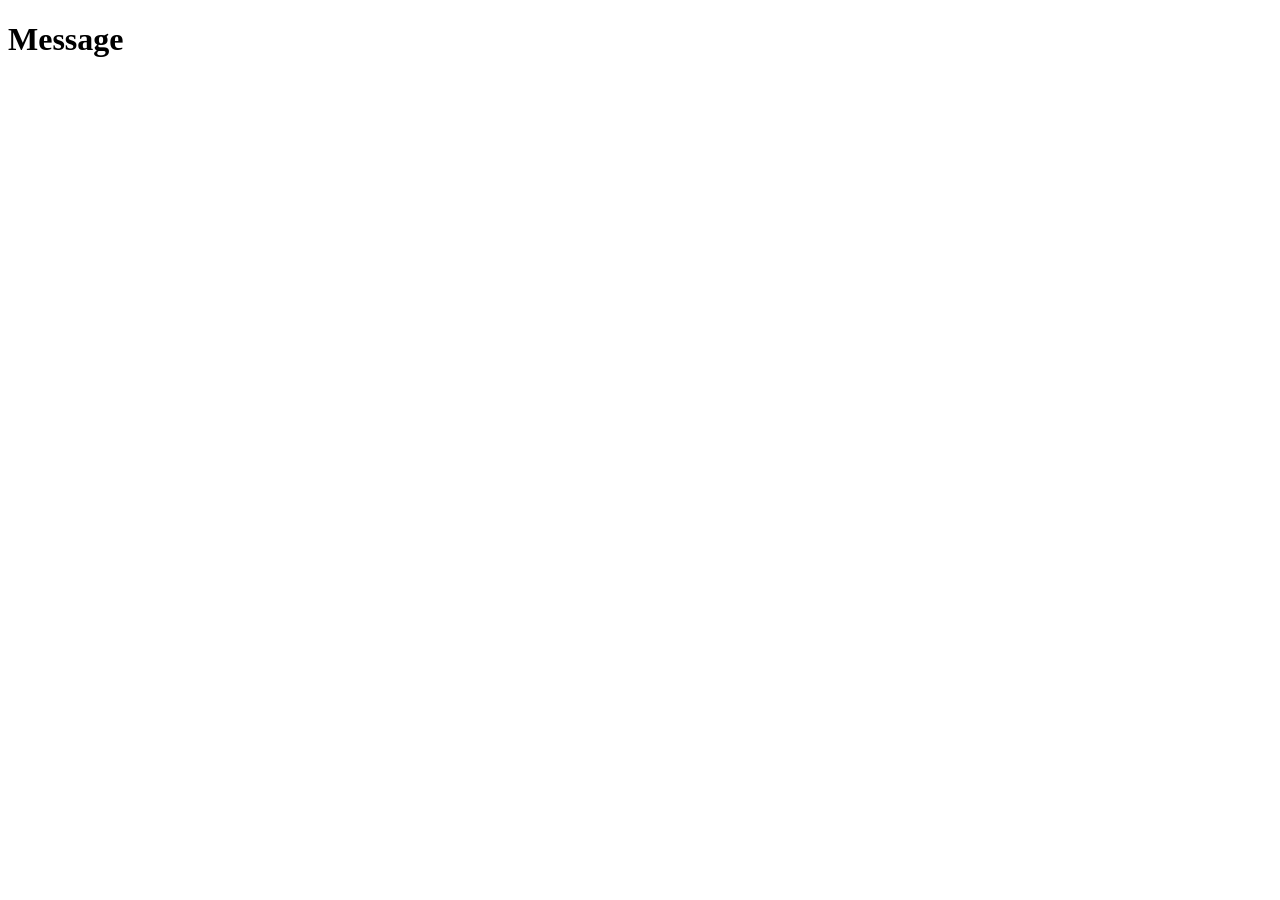
==== html/message.html @ 303171b5 "Initial Commint" ====
<!DOCTYPE html>
<html lang="en">
<head>
    <meta charset="UTF-8">
    <meta name="viewport" content="width=device-width, initial-scale=1.0">
    <title>Message</title>
</head>
<body>
    <h1>Message</h1>
</body>
</html>
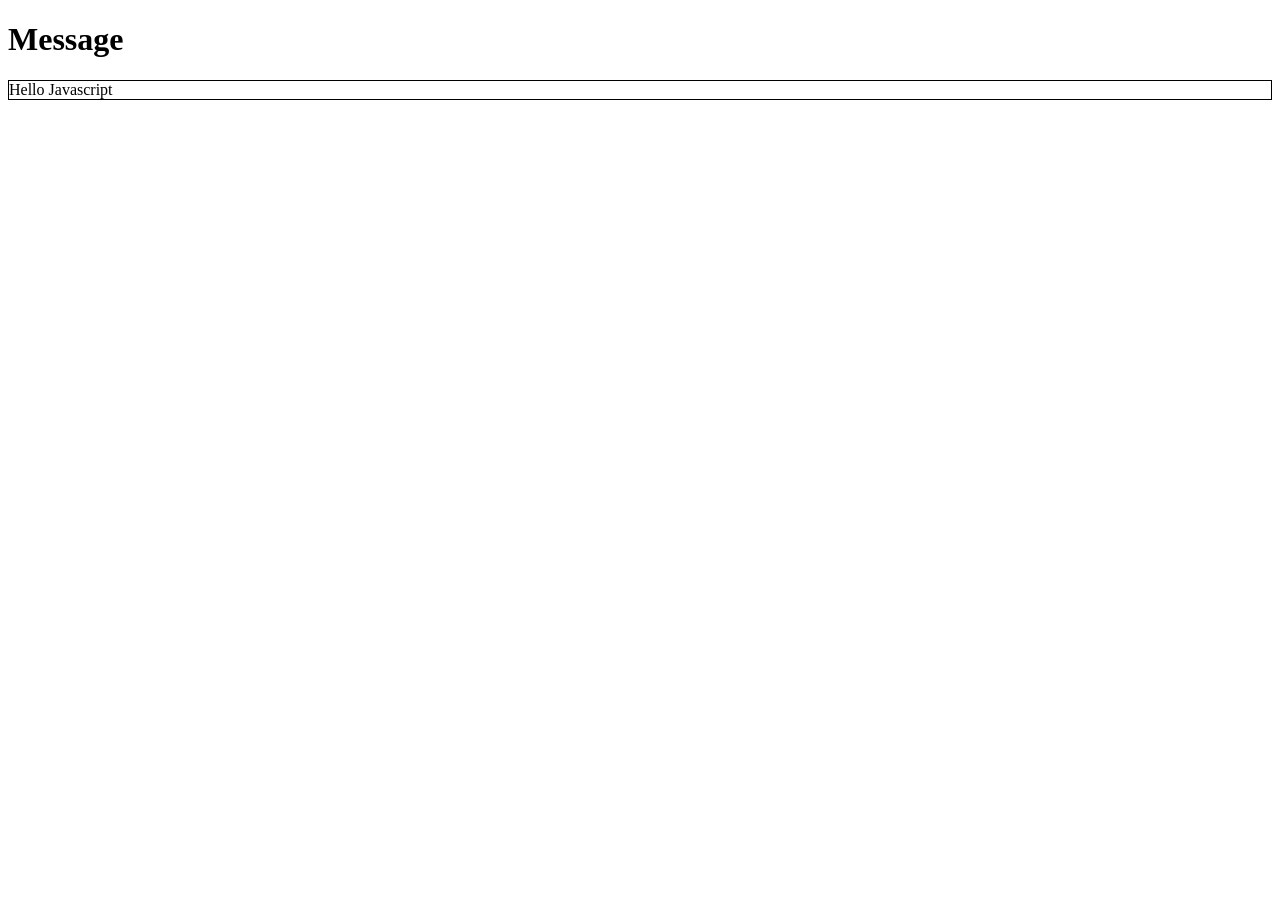
==== commit 12aa7082: "Preparing repos" ====
--- a/html/message.html
+++ b/html/message.html
@@ -4,8 +4,11 @@
     <meta charset="UTF-8">
     <meta name="viewport" content="width=device-width, initial-scale=1.0">
     <title>Message</title>
+    <link rel="stylesheet" href="/styles/message.css">
 </head>
 <body>
     <h1>Message</h1>
+    <p id="demo"></p>
+    <script src="/scripts/message.js"></script>
 </body>
 </html>
--- a/styles/message.css
+++ b/styles/message.css
@@ -0,0 +1,3 @@
+#demo {
+    border: 1px solid;
+}
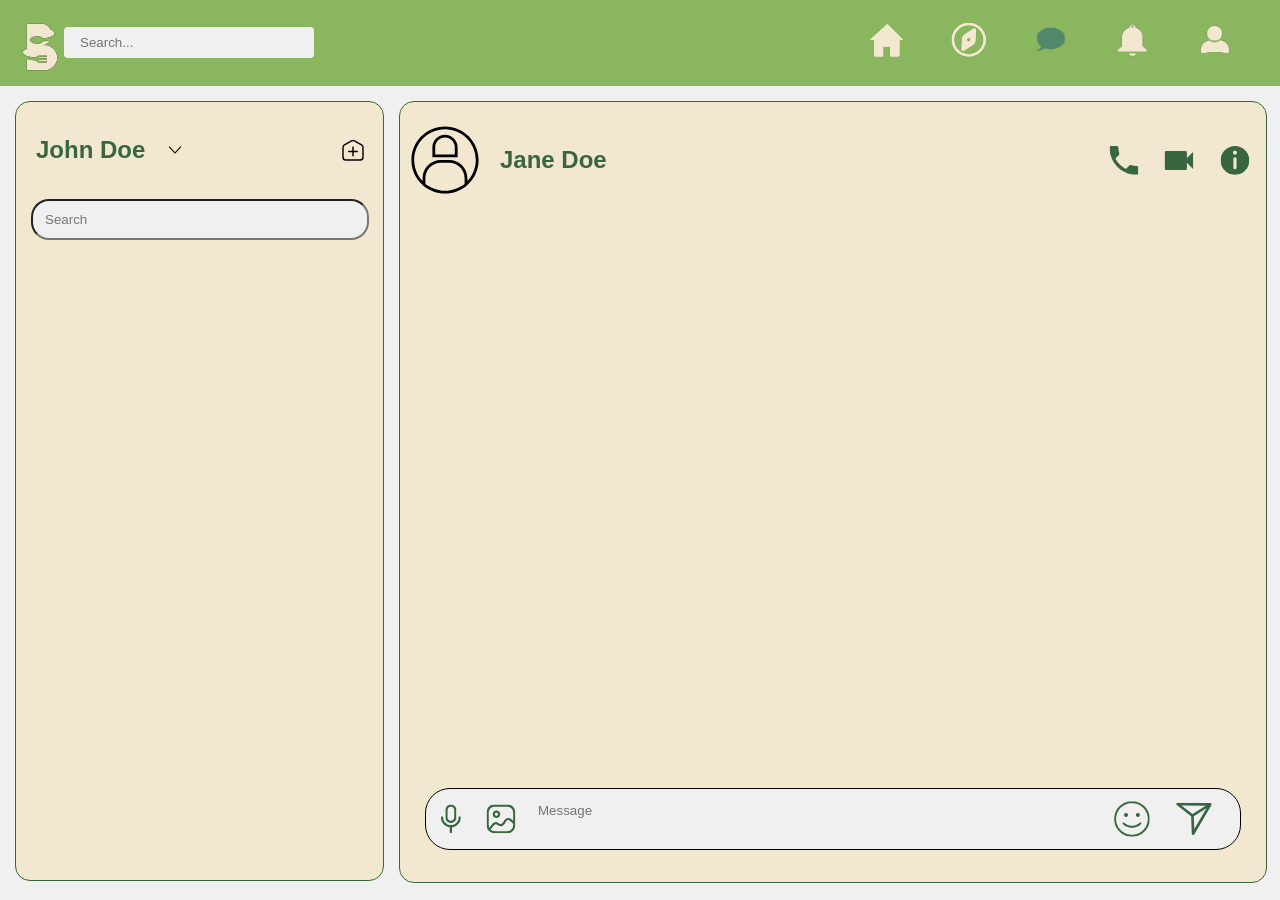
==== commit 313e2b17: "Designed Message page" ====
--- a/html/message.html
+++ b/html/message.html
@@ -7,8 +7,97 @@
     <link rel="stylesheet" href="/styles/message.css">
 </head>
 <body>
-    <h1>Message</h1>
-    <p id="demo"></p>
+    <nav class="navbar">
+        <div class="nav-left">
+          <div class="logo">
+            <img src="/assests/logo icon.svg" alt="BiteShareLogo" width="70" />
+          </div>
+          <input type="search" placeholder="Search..." class="search-input" />
+        </div>
+        <div class="nav-right">
+          <a href="#" class="nav-icon home-icon "
+            ><img src="/assests/home icon.svg" alt="home" width="50"
+          /></a>
+          <a href="#" class="nav-icon compass-icon"
+            ><img src="/assests/discover icon.svg" alt="discover" width="50"
+          /></a>
+          <a href="#" class="nav-icon messages-icon active"
+            ><img src="/assests/message icon.svg" alt="message" width="50"
+          /></a>
+          <a href="#" class="nav-icon notifications-icon"
+            ><img src="/assests/notification icon.svg" alt="notification" width="50"
+          /></a>
+          <a href="#" class="nav-icon profile-icon"
+            ><img src="/assests/profile icon.svg" alt="profile" width="50"
+          /></a>
+        </div>
+      </nav>
+
+      <div class="row">
+        <div class="left-sidebar">
+            <div class="left-container">
+                <div class="left-top-row">
+                    <div class="left-top-container">
+                        <!-- User's Profile display -->
+                         <h2>John Doe</h2>
+                         <img src="/assests/Down arrow.svg" alt="downArrow" width="20px">
+                    </div>
+                    <div class="create-new-msg">
+                        <!-- Create new message icon -->
+                         <img src="/assests/New Message.svg" alt="New Message" width="30px">
+                    </div>
+                </div>
+                <div class="search-container">
+                    <!-- Search contacts input -->
+                     <input type="text" id="seachInbox" placeholder="Search">
+                </div>
+                <div class="contacts-container">
+                    <!-- Inbox -->
+                     <!-- <h2>No contacts</h2> -->
+                </div>
+            </div>
+        </div>
+        <div class="main-container">
+            <div class="right-container">
+                <div class="right-top-row">
+                    <div class="receiver-container">
+                        <!-- Receiver's profile display -->
+                         <img src="/assests/female profile.svg" alt="Picture" width="70px">
+                         <h2>Jane Doe</h2>
+                    </div>
+                    <div class="audio-video-container">
+                        <!-- Audio call and Video Call -->
+                         <img src="/assests/call icon.svg" alt="call">
+                         <img src="/assests/video call icon.svg" alt="videoCall">
+                         <img src="/assests/information icon.svg" alt="information">
+                    </div>
+                </div>
+                <div class="messages-container">
+                    <!-- The messages will display here -->
+
+                </div>
+                <div class="right-bottom-container">
+                  <div class="right-bottom-row">
+                    <div class="leftPart-recording">
+                      <!-- recording icon -->
+                       <img src="/assests/mic icon.svg" alt="Mic">
+                       <img src="/assests/image icon.svg" alt="img">
+                  </div>
+                  <div class="write-message-container">
+                      <!-- input write messages -->
+                       <input type="text" id="message" placeholder="Message">
+                  </div>
+                  <div class="rightPart-emoji-sendIcon">
+                      <!-- Display emoji and send button -->
+                       <img src="/assests/emoji icon.svg" alt="emoji">
+                       <img src="/assests/sent icon.svg" alt="send">
+                  </div>
+                  </div>
+                </div>
+            </div>
+        </div>
+      </div>
+
     <script src="/scripts/message.js"></script>
 </body>
 </html>
--- a/styles/message.css
+++ b/styles/message.css
@@ -1,3 +1,228 @@
-#demo {
-    border: 1px solid;
-}+.sample {
+  color: #386641;
+  color: #6a994e;
+  color: #a7c957;
+  color: #f2e8cf;
+  color: #bc4749;
+}
+
+body {
+  font-family: Arial, Helvetica, sans-serif;
+  background-color: #f0f0f0;
+  margin: 0;
+}
+/* Navigation bar */
+.navbar {
+  background-color: #8ab660;
+  padding: 0.8rem 2rem;
+  display: flex;
+  justify-content: space-between;
+  align-items: center;
+  position: sticky;
+  top: 0;
+  z-index: 100;
+  height: 60px;
+}
+
+.nav-left {
+  display: flex;
+  align-items: center;
+  gap: 1rem;
+}
+
+.logo {
+  position: fixed;
+  top: 13px;
+  left: 5px;
+  z-index: 1000;
+}
+
+.search-input {
+  padding: 0.5rem 1rem;
+  border: none;
+  margin-left: 2rem;
+  border-radius: 4px;
+  background-color: #f0f0f0;
+  width: 250px;
+  outline: none;
+}
+.search-input:focus{
+  border: none;
+}
+
+.nav-right {
+  display: flex;
+  gap: 1rem;
+  align-items: center;
+}
+
+.nav-icon {
+  text-decoration: none;
+  font-size: 1.5rem;
+  padding: 0.5rem;
+  border-radius: 50%;
+  transition: color 0.3s ease;
+}
+
+.nav-icon:hover img {
+  filter: invert(20%) sepia(30%) saturate(270%) hue-rotate(94deg)
+    brightness(60%) contrast(93%);
+}
+
+.nav-icon img {
+  transition: filter 0.3s ease;
+}
+
+.nav-icon.active img {
+  filter: invert(20%) sepia(30%) saturate(270%) hue-rotate(94deg)
+    brightness(60%) contrast(93%);
+}
+/* message content */
+.row{
+    display: flex;
+    height: 100%;
+}
+/* Left Part Container */
+.left-sidebar{
+    height: 100%;
+    width: 30%;
+}
+.left-container {
+    margin: 15px 0px 15px 15px;
+    border: 1px solid #386641;
+    border-radius: 15px;
+    width: calc(100%-30px);
+    height: calc(100vh - 120px);
+    box-sizing: border-box;
+    background-color: #f2e8cf;
+}
+.left-top-row {
+    /* border: 1px solid #386641; */
+    margin: 5px;
+    height: 10%;
+    display: flex;
+    justify-content: space-between;
+    padding: 5px;
+}
+.left-top-container{
+    display: flex;
+    justify-content: center;
+    align-items: center;
+}
+.left-top-container h2,
+.left-top-container img{
+  padding: 0px 10px;
+  color: #386641;
+}
+.create-new-msg {
+    display: flex; 
+    justify-content: center; 
+    align-items: center;
+    padding: 5px;
+    color: #386641;
+}
+.seach-container{
+  width: 100%;
+}
+#searchInbox{
+  border: none;
+}
+input[type=text]::placeholder {
+  padding: 10px;
+  margin-left: 15px;
+}
+input[type=text]{
+  background-color: #f0f0f0;
+  width: 90%; 
+  border-radius: 18px; 
+  height: 35px; 
+  margin-left: 15px;
+  outline: none;
+}
+.contacts-container{
+  /* border: 1px solid; */
+  height: 79%;
+  text-align: center;
+}
+
+
+/* Right Part Container */
+.main-container{
+    height: 100%;
+    width: 70%;
+}
+.right-container {
+    margin: 15px;
+    border: 1px solid #386641;
+    border-radius: 15px;
+    width: calc(100% - 30px);
+    height: calc(100vh - 120px);
+    background-color: #f2e8cf;
+}
+.right-top-row{
+  /* border: 1px solid; */
+  height: 15%;
+  display: flex;
+  justify-content: space-between;
+}
+.receiver-container {
+  display: flex;
+  justify-content: center;
+  align-items: center;
+}
+.receiver-container h2,
+.receiver-container img {
+  padding: 0px 10px;
+  color: #386641;
+}
+
+.audio-video-container {
+  display: flex;
+  width: 20%;
+  justify-content: space-evenly;
+}
+.audio-video-container img {
+  width: 50px;
+  color: #386641;
+}
+
+.messages-container {
+  /* border: 1px solid; */
+  height: 73%;
+}
+.right-bottom-container {
+  /* border: 1px solid; */
+  height: 11%;
+}
+.right-bottom-row {
+  border: 1px solid;
+  height: 70%;
+  border-radius: 25px;
+  margin: 0px 25px 25px 25px;
+  background-color: #f0f0f0;
+  display: flex;
+}
+.leftPart-recording {
+  display: flex;
+}
+.leftPart-recording img {
+  width: 50px;
+}
+.write-message-container {
+  width: 90%;
+  margin: 3px 0px;
+}
+#message {
+  border: none;
+  margin: 0;
+  width: 100%;
+  outline: none;
+}
+#message:focus{
+  border: none;
+}
+.rightPart-emoji-sendIcon{
+  display: flex;
+  justify-content: space-evenly;
+  margin: 0px 15px 0px 15px;
+}
